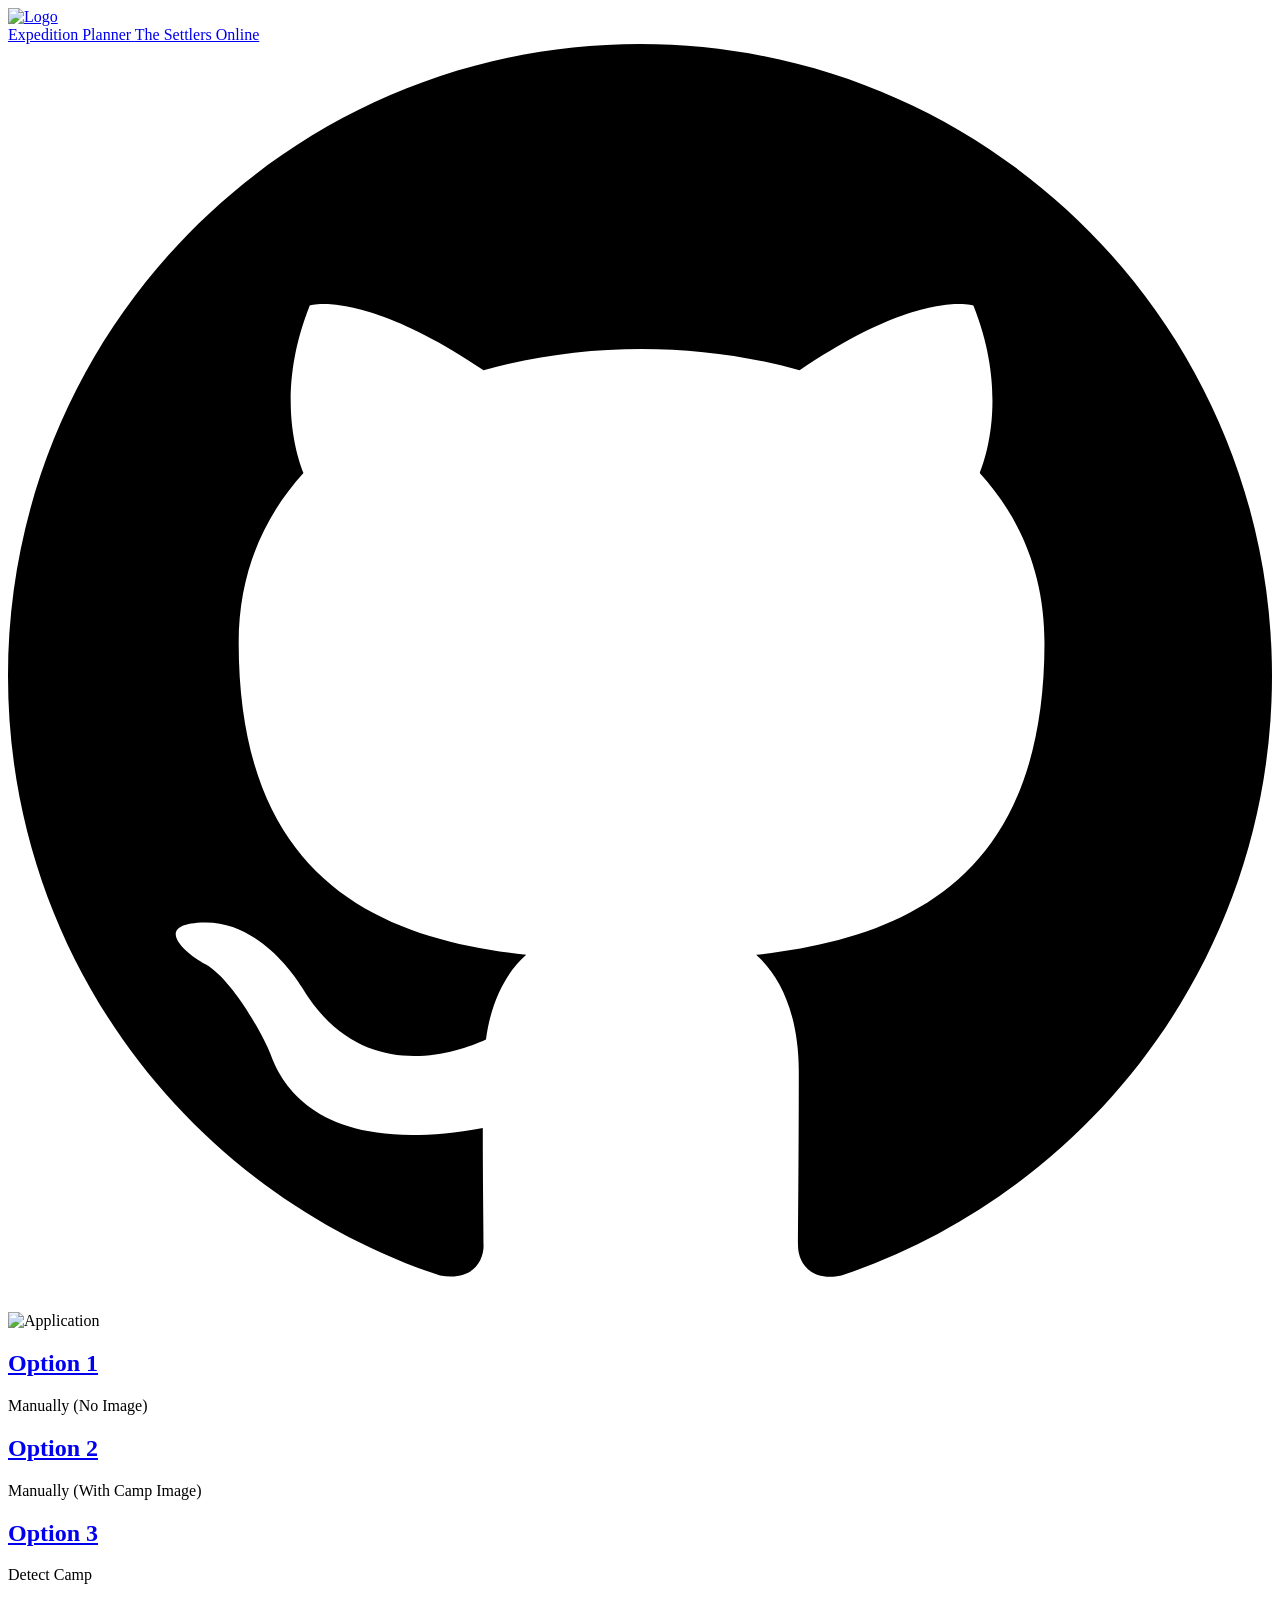
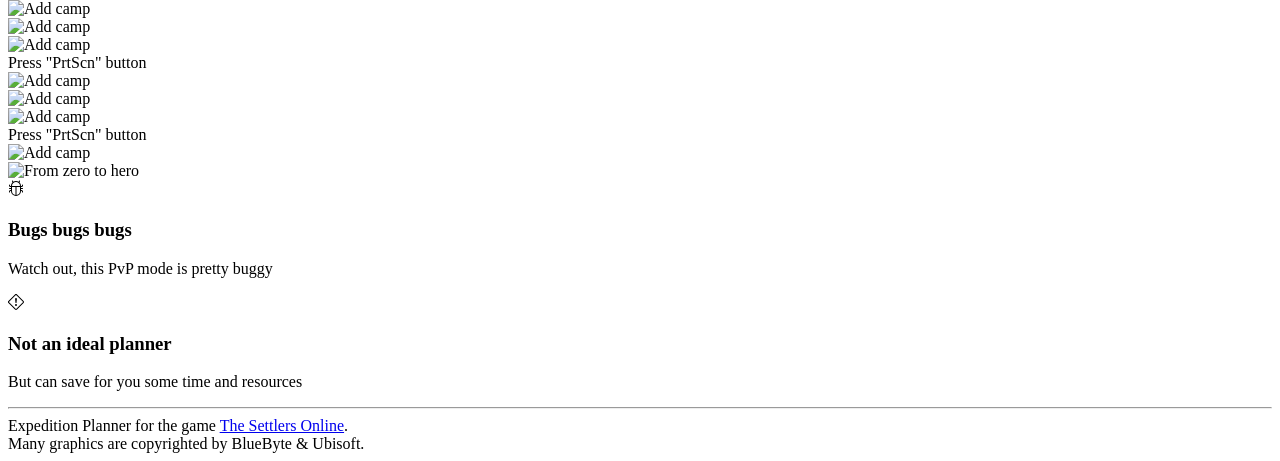
==== docs/index.html @ 1cf88c1c "Release" ====
<!doctype html>
<html lang="en" class="dark">
<head>
    <meta charset="UTF-8" />
    <meta name="viewport" content="width=device-width, initial-scale=1.0" />
    <link rel="icon" type="image/png" href="/favicon.png" />
    <title>Expedition Planner - The Settlers Online</title>
  <script type="module" crossorigin src="/assets/index-BH8TyRO4.js"></script>
  <link rel="stylesheet" crossorigin href="/assets/index-BlWn1iRJ.css">
</head>
<body class="dark:bg-gray-900 dark:text-gray-400 antialiased">

    <div class="mx-auto max-w-7xl py-2 sm:px-6 lg:px-8 z-20">

        <div class="mx-auto max-w-7xl px-2">
            <header class="flex flex-none flex-wrap items-center justify-between bg-white px-2 py-4 shadow-md shadow-slate-900/5 transition duration-500 sm:px-6 lg:px-8 dark:shadow-none dark:bg-transparent">
                <div class="relative flex grow basis-0 items-center">
                    <a href="/" class="flex items-center gap-4">
                        <img src="/favicon.png" alt="Logo" class="h-9 w-9">
                        <div class="flex flex-col">
                            <span class="text-2xl font-bold text-center">Expedition Planner</span>
                            <span class="text-sm">The Settlers Online</span>
                        </div>
                    </a>
                </div>
                <div class="relative flex basis-0 justify-end gap-6 sm:gap-8 md:grow">
                    <a href="https://github.com/Hentai/tsoexppln/releases" aria-label="GitHub Releases">
                        <svg aria-hidden="true" viewBox="0 0 16 16" class="h-6 w-6 fill-slate-400 group-hover:fill-slate-500 dark:group-hover:fill-slate-300">
                            <path d="M8 0C3.58 0 0 3.58 0 8C0 11.54 2.29 14.53 5.47 15.59C5.87 15.66 6.02 15.42 6.02 15.21C6.02 15.02 6.01 14.39 6.01 13.72C4 14.09 3.48 13.23 3.32 12.78C3.23 12.55 2.84 11.84 2.5 11.65C2.22 11.5 1.82 11.13 2.49 11.12C3.12 11.11 3.57 11.7 3.72 11.94C4.44 13.15 5.59 12.81 6.05 12.6C6.12 12.08 6.33 11.73 6.56 11.53C4.78 11.33 2.92 10.64 2.92 7.58C2.92 6.71 3.23 5.99 3.74 5.43C3.66 5.23 3.38 4.41 3.82 3.31C3.82 3.31 4.49 3.1 6.02 4.13C6.66 3.95 7.34 3.86 8.02 3.86C8.7 3.86 9.38 3.95 10.02 4.13C11.55 3.09 12.22 3.31 12.22 3.31C12.66 4.41 12.38 5.23 12.3 5.43C12.81 5.99 13.12 6.7 13.12 7.58C13.12 10.65 11.25 11.33 9.47 11.53C9.76 11.78 10.01 12.26 10.01 13.01C10.01 14.08 10 14.94 10 15.21C10 15.42 10.15 15.67 10.55 15.59C13.71 14.53 16 11.53 16 8C16 3.58 12.42 0 8 0Z"></path>
                        </svg>
                    </a>
                </div>
            </header>

            <!-- Section 1 -->
            <div class="flex-col my-6">
                <div class="flex justify-center w-full">
                    <img src="/app.png" class="rounded-md" alt="Application"/>
                </div>
            </div>

            <!-- Section 2 -->
            <div class="not-prose my-6 grid grid-cols-1 gap-4 sm:grid-cols-3">
                <div data-tab="option1" class="group relative rounded-xl border border-slate-200 dark:border-slate-800">
                    <div data-tab-active="option1" class="absolute -inset-px rounded-xl border-2 border-transparent opacity-0 [background:linear-gradient(var(--quick-links-hover-bg,var(--color-sky-50)),var(--quick-links-hover-bg,var(--color-sky-50)))_padding-box,linear-gradient(to_top,var(--color-indigo-400),var(--color-cyan-400),var(--color-sky-500))_border-box] group-hover:opacity-100 dark:[--quick-links-hover-bg:var(--color-slate-800)]"></div>
                    <div class="relative overflow-hidden rounded-xl p-6">
                        <h2 class="mt-1 font-display text-base text-slate-900 dark:text-white">
                            <a href="/#"><span class="absolute -inset-px rounded-xl"></span>Option 1</a>
                        </h2>
                        <p class="mt-1 text-sm text-slate-700 dark:text-slate-400">
                            Manually (No Image)
                        </p>
                    </div>
                </div>
                <div data-tab="option2" class="group relative rounded-xl border border-slate-200 dark:border-slate-800">
                    <div data-tab-active="option2" class="absolute -inset-px rounded-xl border-2 border-transparent opacity-0 [background:linear-gradient(var(--quick-links-hover-bg,var(--color-sky-50)),var(--quick-links-hover-bg,var(--color-sky-50)))_padding-box,linear-gradient(to_top,var(--color-indigo-400),var(--color-cyan-400),var(--color-sky-500))_border-box] group-hover:opacity-100 dark:[--quick-links-hover-bg:var(--color-slate-800)]"></div>
                    <div class="relative overflow-hidden rounded-xl p-6">
                        <h2 class="mt-1 font-display text-base text-slate-900 dark:text-white">
                            <a href="/#"><span class="absolute -inset-px rounded-xl"></span>Option 2</a>
                        </h2>
                        <p class="mt-1 text-sm text-slate-700 dark:text-slate-400">
                            Manually (With Camp Image)
                        </p>
                    </div>
                </div>
                <div data-tab="option3" class="group relative rounded-xl border border-slate-200 dark:border-slate-800">
                    <div data-tab-active="option3" class="absolute -inset-px rounded-xl border-2 border-transparent opacity-0 [background:linear-gradient(var(--quick-links-hover-bg,var(--color-sky-50)),var(--quick-links-hover-bg,var(--color-sky-50)))_padding-box,linear-gradient(to_top,var(--color-indigo-400),var(--color-cyan-400),var(--color-sky-500))_border-box] group-hover:opacity-100 dark:[--quick-links-hover-bg:var(--color-slate-800)]"></div>
                    <div class="relative overflow-hidden rounded-xl p-6">
                        <h2 class="mt-1 font-display text-base text-slate-900 dark:text-white">
                            <a href="/#"><span class="absolute -inset-px rounded-xl"></span>Option 3</a>
                        </h2>
                        <p class="mt-1 text-sm text-slate-700 dark:text-slate-400">
                            Detect Camp
                        </p>
                    </div>
                </div>
            </div>

            <!-- Option 1 -->
            <div data-tab-content="option1" class="mt-6 grid grid-cols-1 gap-8 lg:grid-cols-1 hidden">
                <div class="relative flex flex-col rounded-md bg-white p-2 shadow-md ring-1 shadow-black/5 ring-black/5">
                    <img src="/option-1.png" alt="Add camp" class="w-full rounded-md object-cover">
                </div>
            </div>

            <!-- Option 2 -->
            <div data-tab-content="option2" class="mt-6 grid grid-cols-1 gap-8 lg:grid-cols-1 hidden">
                <div class="relative flex flex-col rounded-md bg-white p-2 shadow-md ring-1 shadow-black/5 ring-black/5">
                    <img src="/option-2-1.png" alt="Add camp" class="w-full rounded-md object-cover">
                </div>
                <div class="relative flex flex-col rounded-md bg-white p-2 shadow-md ring-1 shadow-black/5 ring-black/5">
                    <img src="/option-2-2.png" alt="Add camp" class="w-full rounded-md object-cover">
                    <div class="flex flex-1 flex-col p-2 md:p-4">
                        <div class="mt-2 flex-1 text-sm/6 text-gray-500">
                            Press "PrtScn" button
                        </div>
                    </div>
                </div>
                <div class="relative flex flex-col rounded-md bg-white p-2 shadow-md ring-1 shadow-black/5 ring-black/5">
                    <img src="/option-2-3.png" alt="Add camp" class="w-full rounded-md object-cover">
                </div>
            </div>

            <!-- Option 3 -->
            <div data-tab-content="option3" class="mt-6 grid grid-cols-1 gap-8 lg:grid-cols-1 hidden">
                <div class="relative flex flex-col rounded-md bg-white p-2 shadow-md ring-1 shadow-black/5 ring-black/5">
                    <img src="/option-3-1.png" alt="Add camp" class="w-full rounded-md object-cover">
                </div>
                <div class="relative flex flex-col rounded-md bg-white p-2 shadow-md ring-1 shadow-black/5 ring-black/5">
                    <img src="/option-3-2.png" alt="Add camp" class="w-full rounded-md object-cover">
                    <div class="flex flex-1 flex-col p-2 md:p-4">
                        <div class="flex-1 mt-2 text-sm/6 text-gray-500">
                            Press "PrtScn" button
                        </div>
                    </div>
                </div>
                <div class="relative flex flex-col rounded-md bg-white p-2 shadow-md ring-1 shadow-black/5 ring-black/5">
                    <img src="/option-3-3.png" alt="Add camp" class="w-full rounded-md object-cover">
                </div>
            </div>

            <!-- Section 2 -->
            <div class="flex flex-row mb-6 mt-24 items-center justify-center w-full">
                <img src="/castles.png" class="object-cover" alt="From zero to hero" />
            </div>

            <div class="mt-24 grid grid-cols-1 md:grid-cols-2 gap-4 mx-auto w-full md:w-4/5">
                <div class="rounded-2xl bg-gray-800 w-full">
                    <div class="p-6">
                        <svg width="16" height="16" fill="currentColor" aria-hidden="true" class="h-8 w-8" viewBox="0 0 16 16">
                            <path d="M4.355.522a.5.5 0 0 1 .623.333l.291.956A5 5 0 0 1 8 1c1.007 0 1.946.298 2.731.811l.29-.956a.5.5 0 1 1 .957.29l-.41 1.352A5 5 0 0 1 13 6h.5a.5.5 0 0 0 .5-.5V5a.5.5 0 0 1 1 0v.5A1.5 1.5 0 0 1 13.5 7H13v1h1.5a.5.5 0 0 1 0 1H13v1h.5a1.5 1.5 0 0 1 1.5 1.5v.5a.5.5 0 1 1-1 0v-.5a.5.5 0 0 0-.5-.5H13a5 5 0 0 1-10 0h-.5a.5.5 0 0 0-.5.5v.5a.5.5 0 1 1-1 0v-.5A1.5 1.5 0 0 1 2.5 10H3V9H1.5a.5.5 0 0 1 0-1H3V7h-.5A1.5 1.5 0 0 1 1 5.5V5a.5.5 0 0 1 1 0v.5a.5.5 0 0 0 .5.5H3c0-1.364.547-2.601 1.432-3.503l-.41-1.352a.5.5 0 0 1 .333-.623M4 7v4a4 4 0 0 0 3.5 3.97V7zm4.5 0v7.97A4 4 0 0 0 12 11V7zM12 6a4 4 0 0 0-1.334-2.982A3.98 3.98 0 0 0 8 2a3.98 3.98 0 0 0-2.667 1.018A4 4 0 0 0 4 6z"/>
                        </svg>
                        <h3 class="mt-4 text-lg font-semibold text-white">
                            Bugs bugs bugs
                        </h3>
                        <p class="mt-2 text-sm text-gray-400">
                            Watch out, this PvP mode is pretty buggy
                        </p>
                    </div>
                </div>

                <div class="rounded-2xl bg-gray-800 w-full">
                    <div class="p-6">
                        <svg width="16" height="16" fill="currentColor" aria-hidden="true" class="h-8 w-8" viewBox="0 0 16 16">
                            <path d="M6.95.435c.58-.58 1.52-.58 2.1 0l6.515 6.516c.58.58.58 1.519 0 2.098L9.05 15.565c-.58.58-1.519.58-2.098 0L.435 9.05a1.48 1.48 0 0 1 0-2.098zm1.4.7a.495.495 0 0 0-.7 0L1.134 7.65a.495.495 0 0 0 0 .7l6.516 6.516a.495.495 0 0 0 .7 0l6.516-6.516a.495.495 0 0 0 0-.7L8.35 1.134z"/>
                            <path d="M7.002 11a1 1 0 1 1 2 0 1 1 0 0 1-2 0M7.1 4.995a.905.905 0 1 1 1.8 0l-.35 3.507a.552.552 0 0 1-1.1 0z"/>
                        </svg>
                        <h3 class="mt-4 text-lg font-semibold text-white">
                            Not an ideal planner
                        </h3>
                        <p class="mt-2 text-sm text-gray-400">
                            But can save for you some time and resources
                        </p>
                    </div>
                </div>
            </div>

            <footer class="px-2 py-4">
                <div class="mx-auto max-w-7xl">
                    <hr class="my-4 border-gray-200 sm:mx-auto dark:border-gray-700">
                    <div>
                        Expedition Planner for the game <a href="https://thesettlersonline.com/" class="font-medium text-fg-brand hover:underline">The Settlers Online</a>.
                        <br>
                        Many graphics are copyrighted by BlueByte & Ubisoft.
                    </div>
                </div>
            </footer>
        </div>
    </div>

</body>
</html>
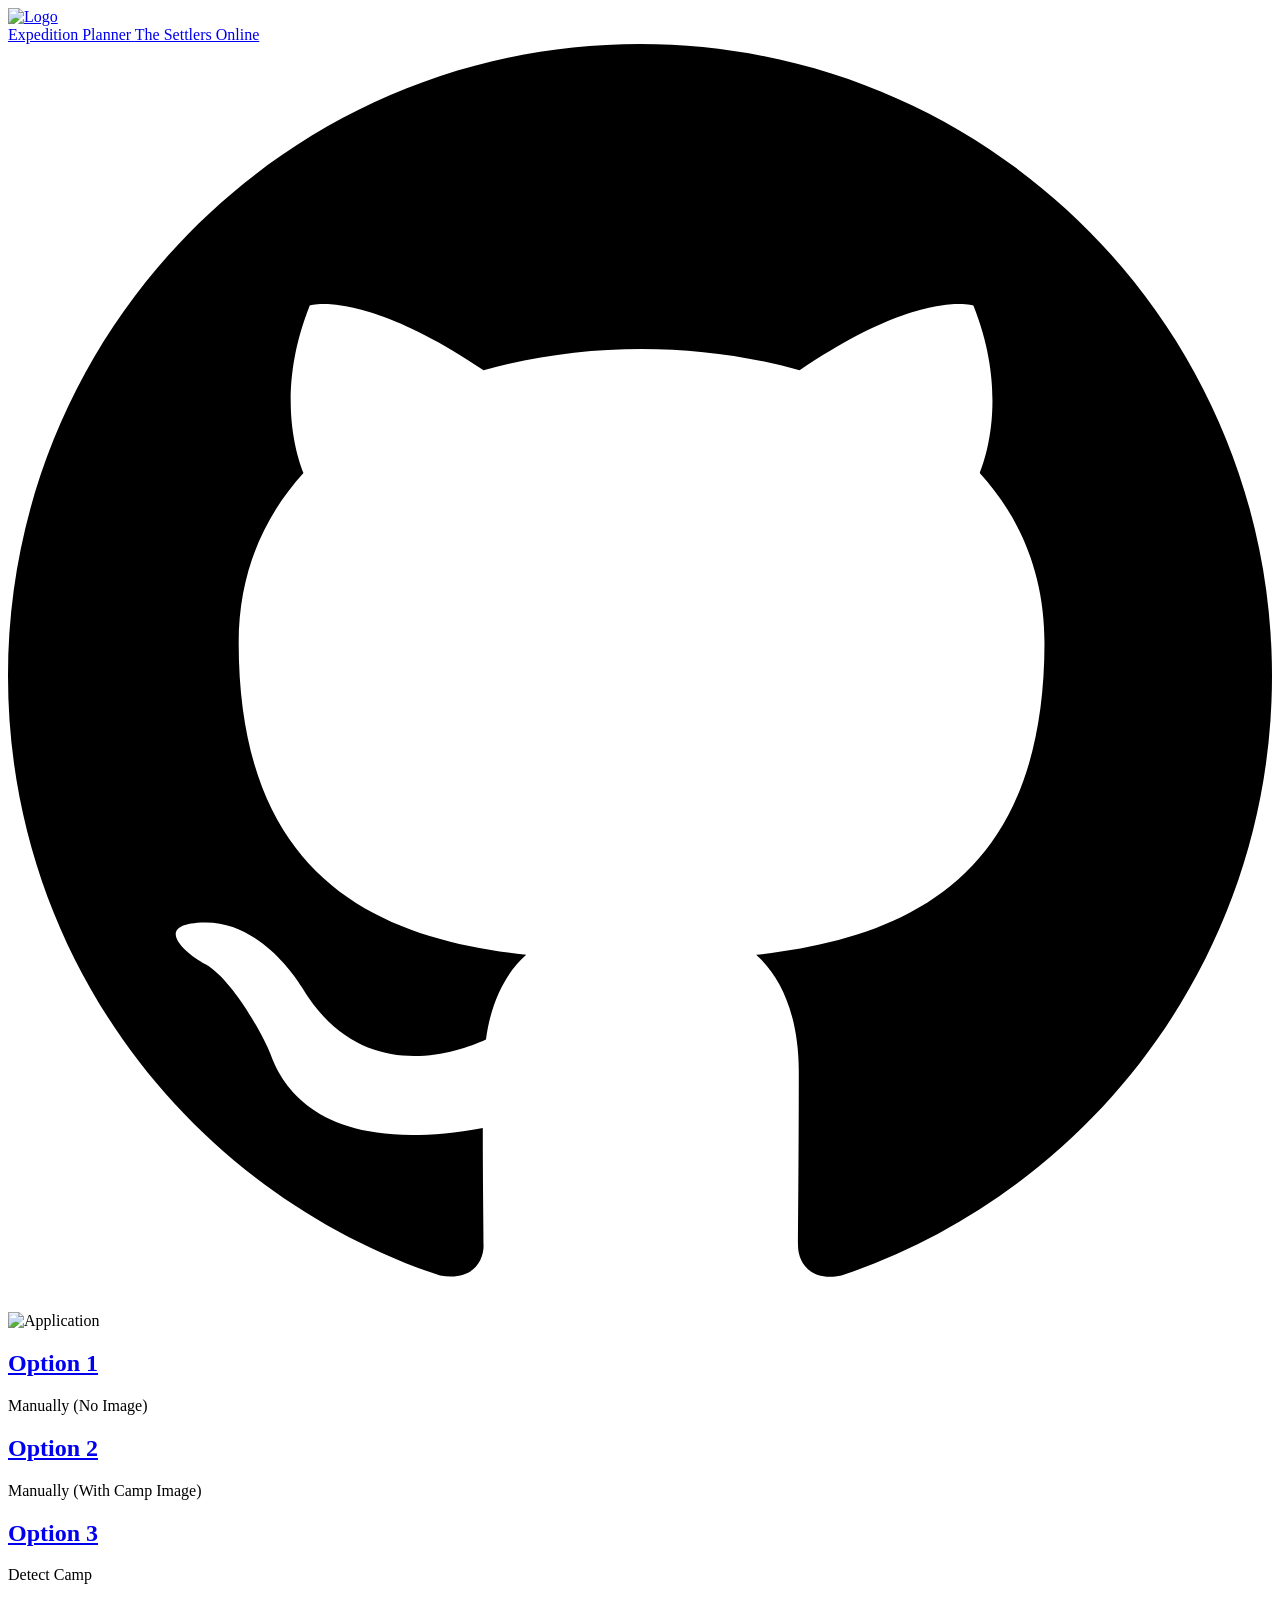
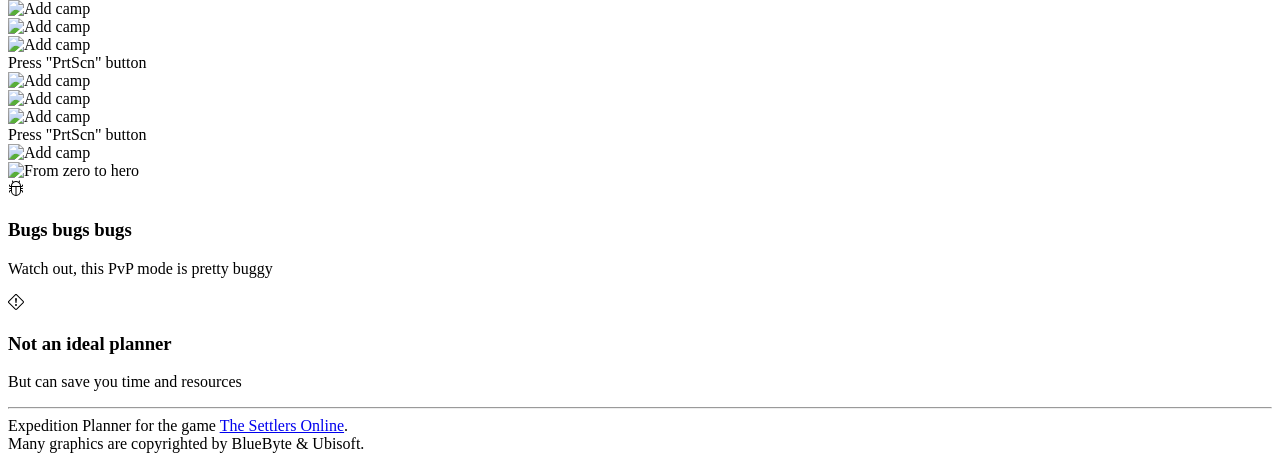
==== commit 4100a3f5: "Fix wording" ====
--- a/docs/index.html
+++ b/docs/index.html
@@ -3,11 +3,11 @@
 <head>
     <meta charset="UTF-8" />
     <meta name="viewport" content="width=device-width, initial-scale=1.0" />
-    <link rel="icon" type="image/png" href="/favicon.png" />+    <link rel="icon" type="image/png" href="/tsoexppln/favicon.png" />
 
     <title>Expedition Planner - The Settlers Online</title>
-  <script type="module" crossorigin src="/assets/index-BH8TyRO4.js"></script>
-  <link rel="stylesheet" crossorigin href="/assets/index-BlWn1iRJ.css">
+  <script type="module" crossorigin src="/tsoexppln/assets/index-BH8TyRO4.js"></script>
+  <link rel="stylesheet" crossorigin href="/tsoexppln/assets/index-BlWn1iRJ.css">
 </head>
 <body class="dark:bg-gray-900 dark:text-gray-400 antialiased">
 
@@ -16,8 +16,8 @@
         <div class="mx-auto max-w-7xl px-2">
             <header class="flex flex-none flex-wrap items-center justify-between bg-white px-2 py-4 shadow-md shadow-slate-900/5 transition duration-500 sm:px-6 lg:px-8 dark:shadow-none dark:bg-transparent">
                 <div class="relative flex grow basis-0 items-center">
-                    <a href="/" class="flex items-center gap-4">
-                        <img src="/favicon.png" alt="Logo" class="h-9 w-9">
+                    <a href="./" class="flex items-center gap-4">
+                        <img src="/tsoexppln/favicon.png" alt="Logo" class="h-9 w-9">
                         <div class="flex flex-col">
                             <span class="text-2xl font-bold text-center">Expedition Planner</span>
                             <span class="text-sm">The Settlers Online</span>
@@ -36,7 +36,7 @@
             <!-- Section 1 -->
             <div class="flex-col my-6">
                 <div class="flex justify-center w-full">
-                    <img src="/app.png" class="rounded-md" alt="Application"/>
+                    <img src="/tsoexppln/app.png" class="rounded-md" alt="Application"/>
                 </div>
             </div>
 
@@ -80,17 +80,17 @@
             <!-- Option 1 -->
             <div data-tab-content="option1" class="mt-6 grid grid-cols-1 gap-8 lg:grid-cols-1 hidden">
                 <div class="relative flex flex-col rounded-md bg-white p-2 shadow-md ring-1 shadow-black/5 ring-black/5">
-                    <img src="/option-1.png" alt="Add camp" class="w-full rounded-md object-cover">
+                    <img src="/tsoexppln/option-1.png" alt="Add camp" class="w-full rounded-md object-cover">
                 </div>
             </div>
 
             <!-- Option 2 -->
             <div data-tab-content="option2" class="mt-6 grid grid-cols-1 gap-8 lg:grid-cols-1 hidden">
                 <div class="relative flex flex-col rounded-md bg-white p-2 shadow-md ring-1 shadow-black/5 ring-black/5">
-                    <img src="/option-2-1.png" alt="Add camp" class="w-full rounded-md object-cover">
+                    <img src="/tsoexppln/option-2-1.png" alt="Add camp" class="w-full rounded-md object-cover">
                 </div>
                 <div class="relative flex flex-col rounded-md bg-white p-2 shadow-md ring-1 shadow-black/5 ring-black/5">
-                    <img src="/option-2-2.png" alt="Add camp" class="w-full rounded-md object-cover">
+                    <img src="/tsoexppln/option-2-2.png" alt="Add camp" class="w-full rounded-md object-cover">
                     <div class="flex flex-1 flex-col p-2 md:p-4">
                         <div class="mt-2 flex-1 text-sm/6 text-gray-500">
                             Press "PrtScn" button
@@ -98,17 +98,17 @@
                     </div>
                 </div>
                 <div class="relative flex flex-col rounded-md bg-white p-2 shadow-md ring-1 shadow-black/5 ring-black/5">
-                    <img src="/option-2-3.png" alt="Add camp" class="w-full rounded-md object-cover">
+                    <img src="/tsoexppln/option-2-3.png" alt="Add camp" class="w-full rounded-md object-cover">
                 </div>
             </div>
 
             <!-- Option 3 -->
             <div data-tab-content="option3" class="mt-6 grid grid-cols-1 gap-8 lg:grid-cols-1 hidden">
                 <div class="relative flex flex-col rounded-md bg-white p-2 shadow-md ring-1 shadow-black/5 ring-black/5">
-                    <img src="/option-3-1.png" alt="Add camp" class="w-full rounded-md object-cover">
+                    <img src="/tsoexppln/option-3-1.png" alt="Add camp" class="w-full rounded-md object-cover">
                 </div>
                 <div class="relative flex flex-col rounded-md bg-white p-2 shadow-md ring-1 shadow-black/5 ring-black/5">
-                    <img src="/option-3-2.png" alt="Add camp" class="w-full rounded-md object-cover">
+                    <img src="/tsoexppln/option-3-2.png" alt="Add camp" class="w-full rounded-md object-cover">
                     <div class="flex flex-1 flex-col p-2 md:p-4">
                         <div class="flex-1 mt-2 text-sm/6 text-gray-500">
                             Press "PrtScn" button
@@ -116,13 +116,13 @@
                     </div>
                 </div>
                 <div class="relative flex flex-col rounded-md bg-white p-2 shadow-md ring-1 shadow-black/5 ring-black/5">
-                    <img src="/option-3-3.png" alt="Add camp" class="w-full rounded-md object-cover">
+                    <img src="/tsoexppln/option-3-3.png" alt="Add camp" class="w-full rounded-md object-cover">
                 </div>
             </div>
 
             <!-- Section 2 -->
             <div class="flex flex-row mb-6 mt-24 items-center justify-center w-full">
-                <img src="/castles.png" class="object-cover" alt="From zero to hero" />
+                <img src="/tsoexppln/castles.png" class="object-cover" alt="From zero to hero" />
             </div>
 
             <div class="mt-24 grid grid-cols-1 md:grid-cols-2 gap-4 mx-auto w-full md:w-4/5">
@@ -150,7 +150,7 @@
                             Not an ideal planner
                         </h3>
                         <p class="mt-2 text-sm text-gray-400">
-                            But can save for you some time and resources
+                            But can save you time and resources
                         </p>
                     </div>
                 </div>
@@ -168,7 +168,7 @@
             </footer>
         </div>
     </div>
-+
 
 </body>
-</html>+</html>
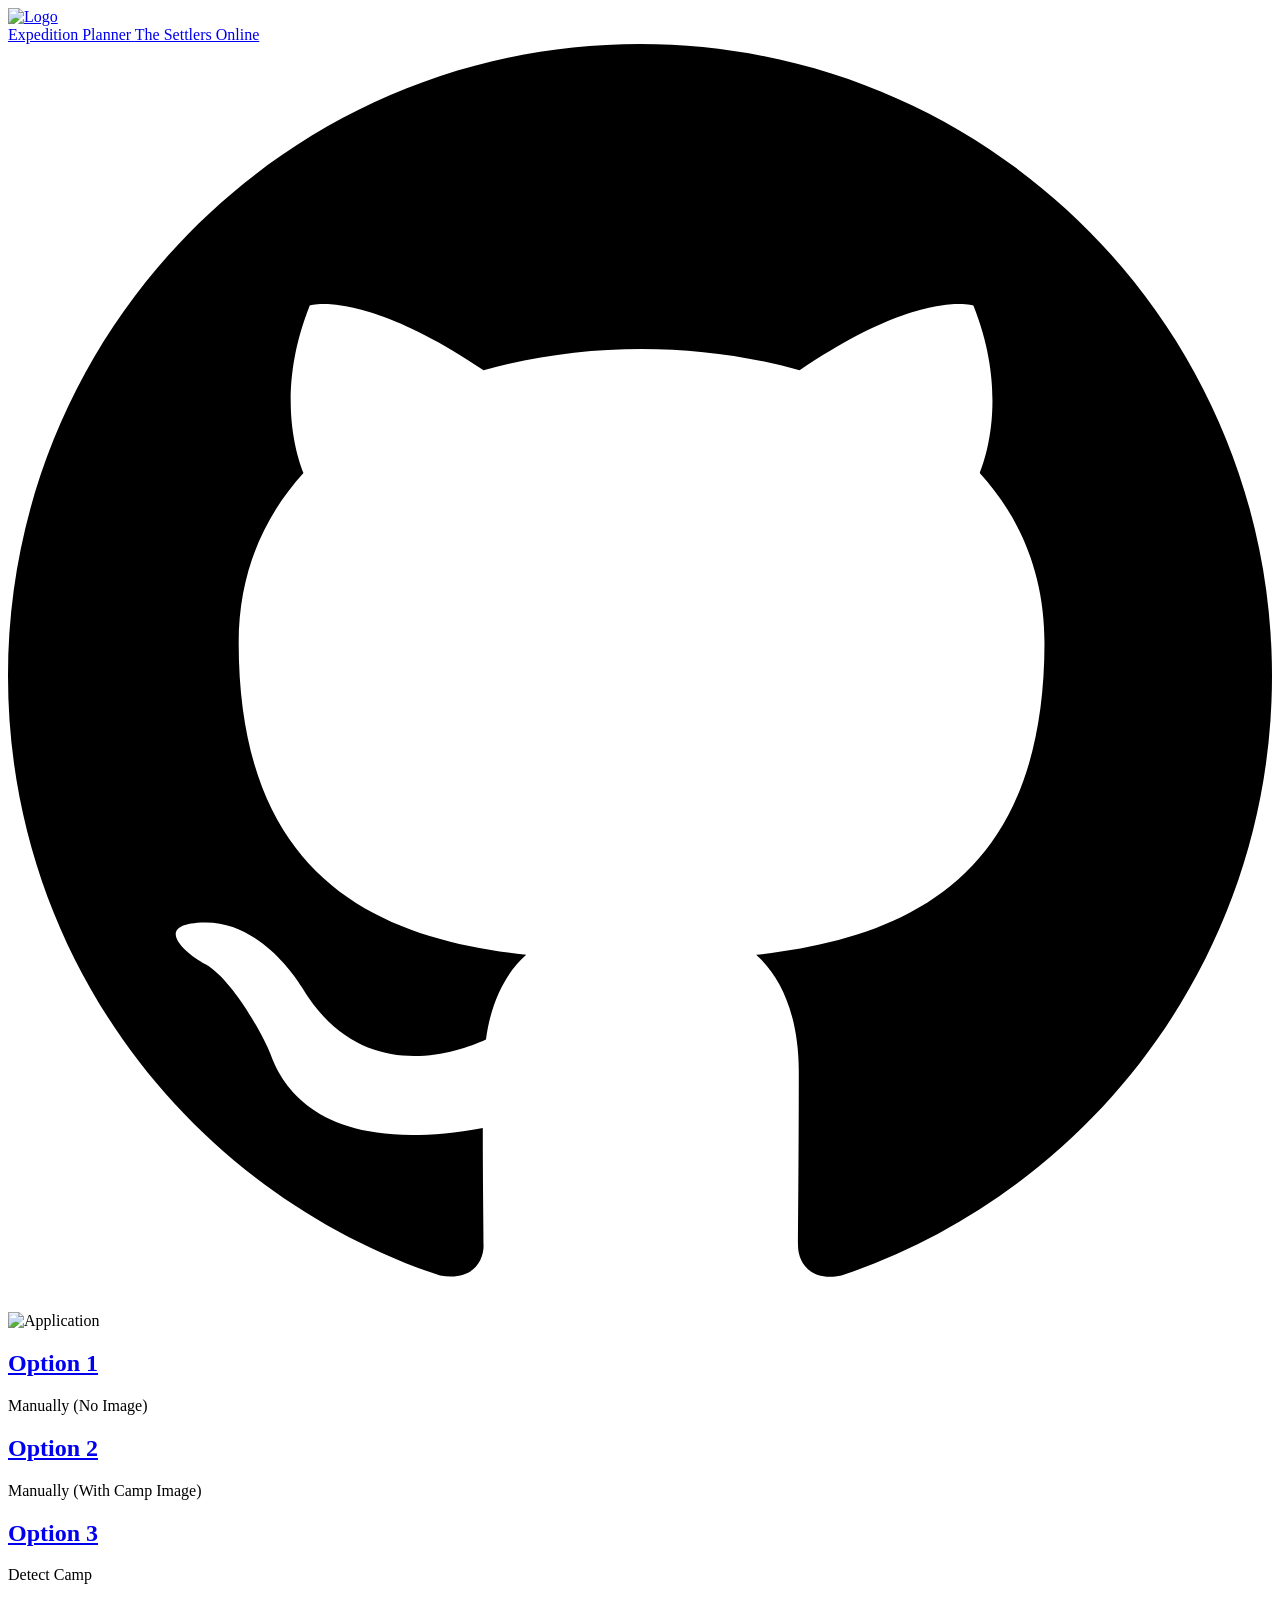
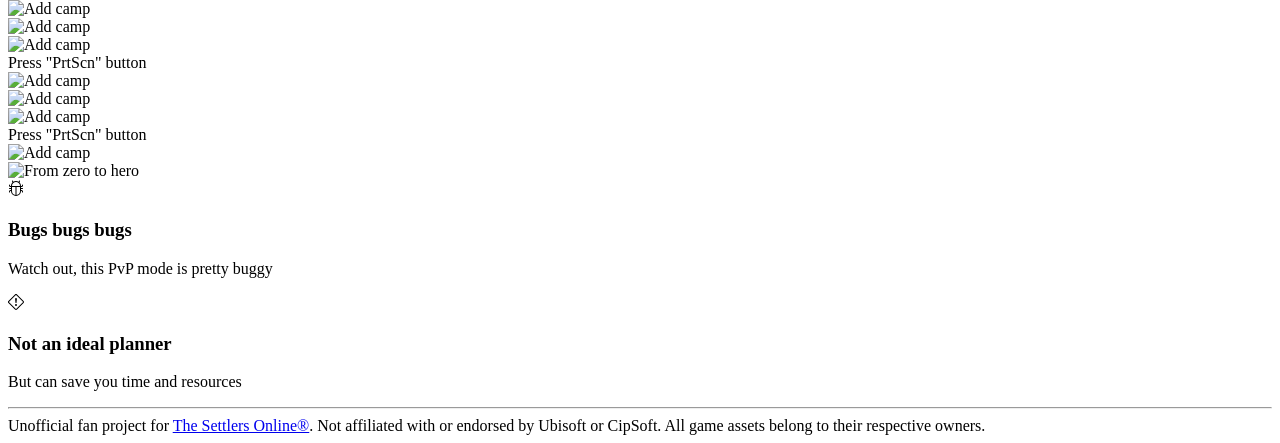
==== commit ccf77818: "Changed copyright" ====
--- a/docs/index.html
+++ b/docs/index.html
@@ -3,11 +3,11 @@
 <head>
     <meta charset="UTF-8" />
     <meta name="viewport" content="width=device-width, initial-scale=1.0" />
-    <link rel="icon" type="image/png" href="/tsoexppln/favicon.png" />
+    <link rel="icon" type="image/png" href="/tsoexppln/favicon.png" /> 
     <title>Expedition Planner - The Settlers Online</title>
-  <script type="module" crossorigin src="/tsoexppln/assets/index-BH8TyRO4.js"></script>
-  <link rel="stylesheet" crossorigin href="/tsoexppln/assets/index-BlWn1iRJ.css">
+  <script type="module" crossorigin src="/tsoexppln/assets/index-BH8TyRO4.js"></script>
+  <link rel="stylesheet" crossorigin href="/tsoexppln/assets/index-BlWn1iRJ.css">
 </head>
 <body class="dark:bg-gray-900 dark:text-gray-400 antialiased">
 
@@ -160,15 +160,13 @@
                 <div class="mx-auto max-w-7xl">
                     <hr class="my-4 border-gray-200 sm:mx-auto dark:border-gray-700">
                     <div>
-                        Expedition Planner for the game <a href="https://thesettlersonline.com/" class="font-medium text-fg-brand hover:underline">The Settlers Online</a>.
-                        <br>
-                        Many graphics are copyrighted by BlueByte & Ubisoft.
+                        Unofficial fan project for <a href="https://thesettlersonline.com/" class="font-medium text-fg-brand hover:underline">The Settlers Online®</a>. Not affiliated with or endorsed by Ubisoft or CipSoft. All game assets belong to their respective owners.
                     </div>
                 </div>
             </footer>
         </div>
     </div>
-
+ 
 </body>
-</html>
+</html>
